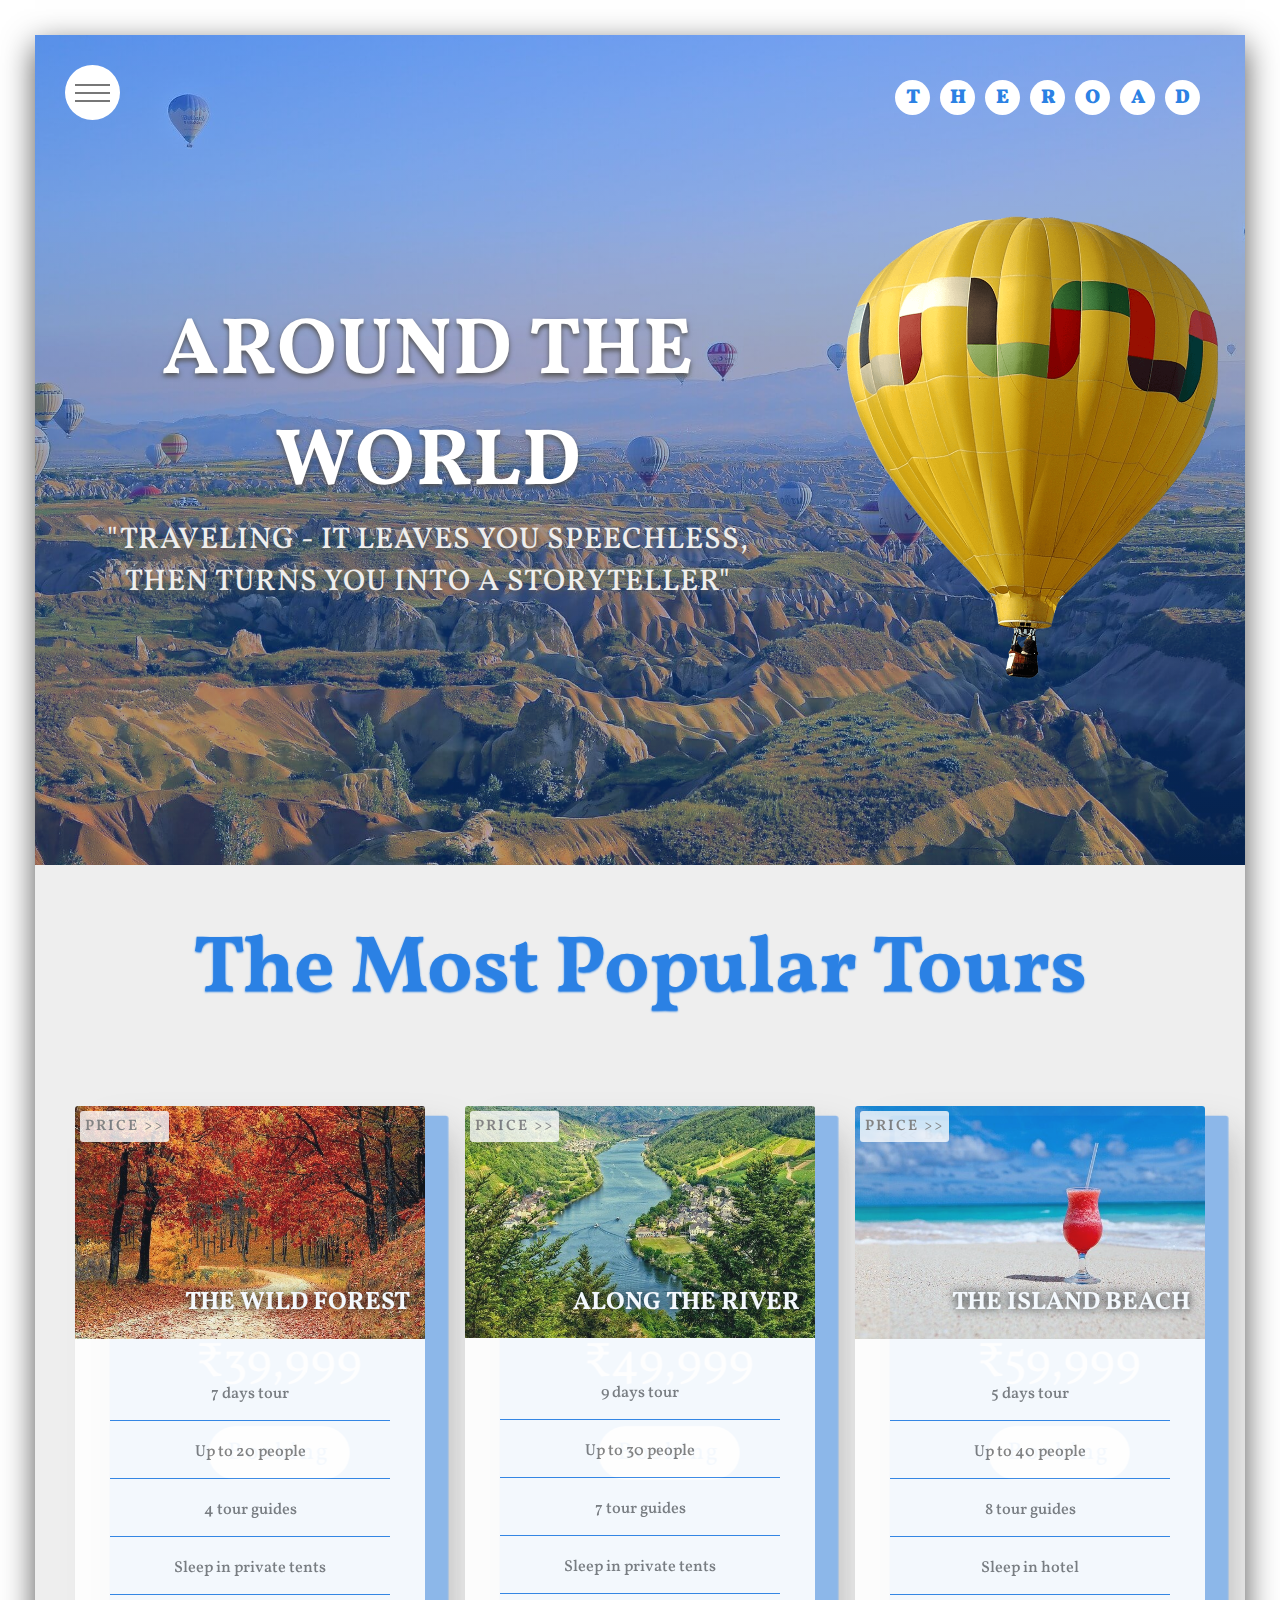
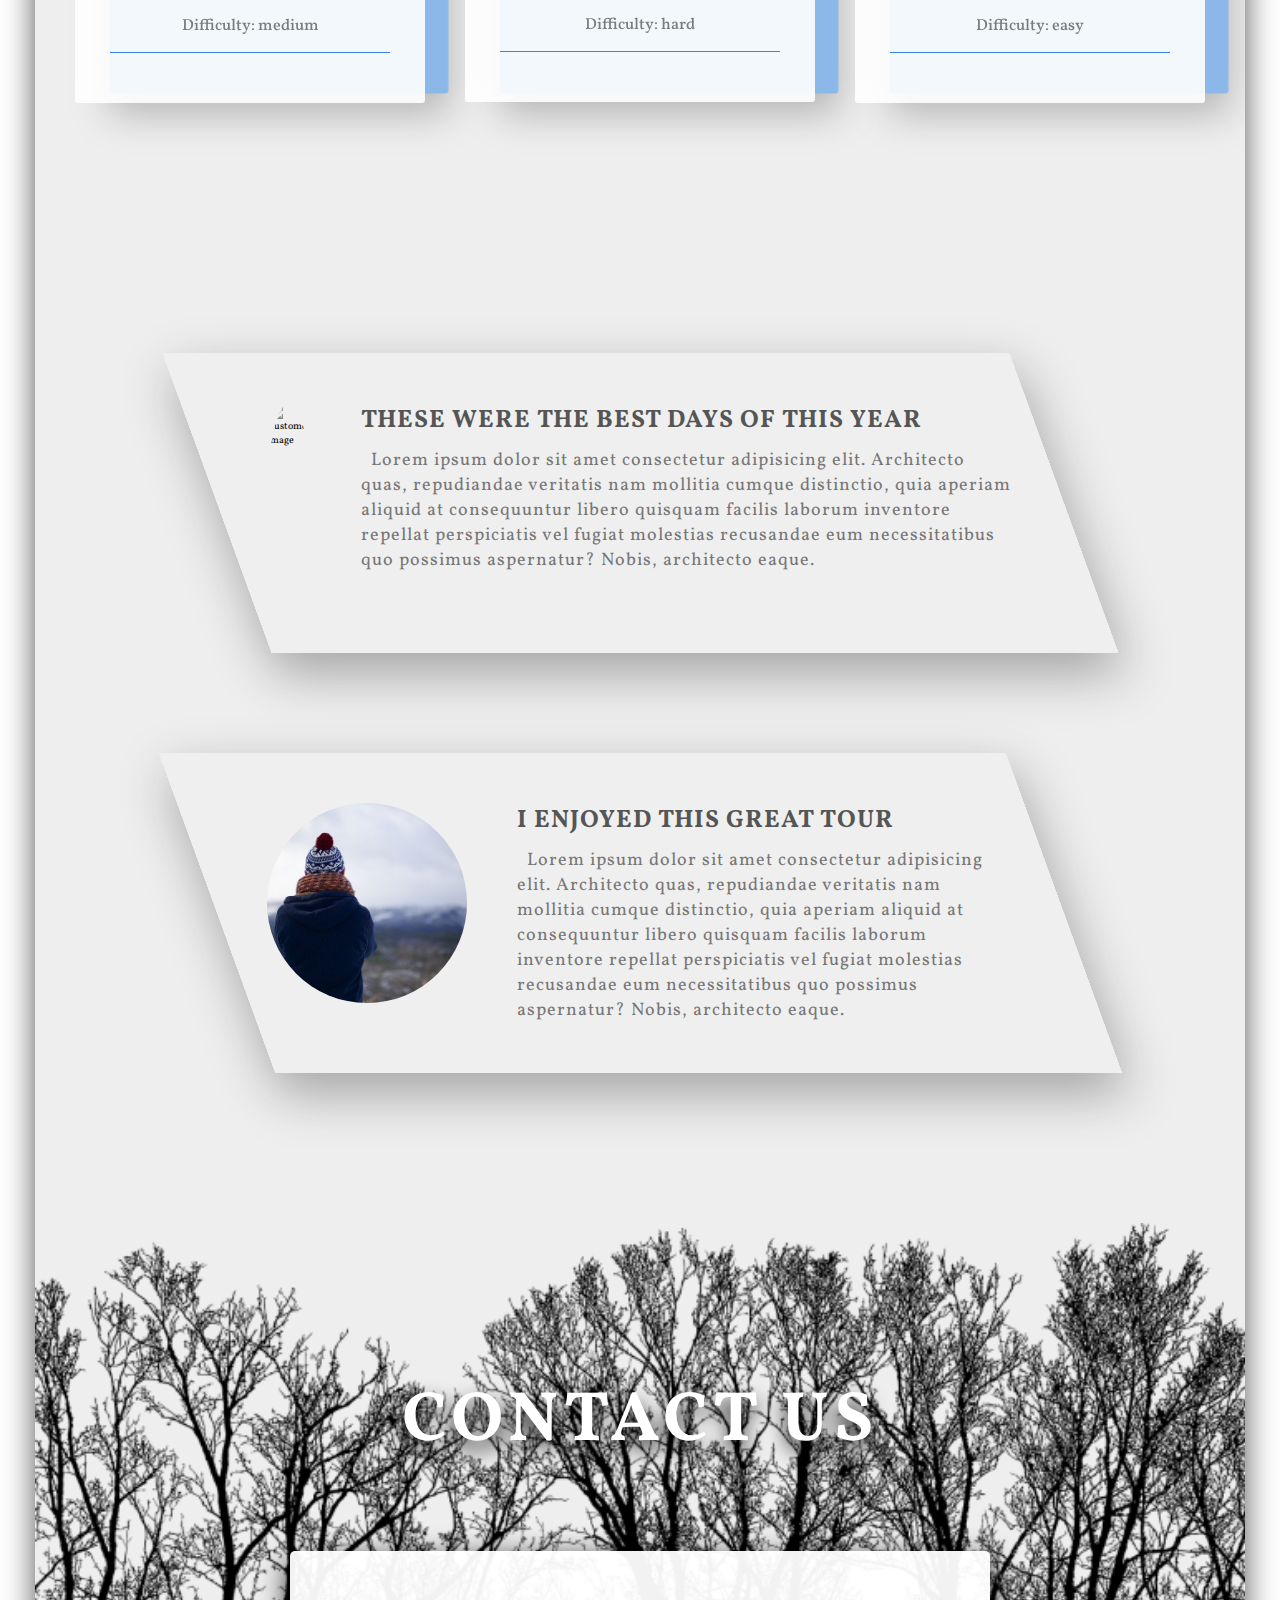
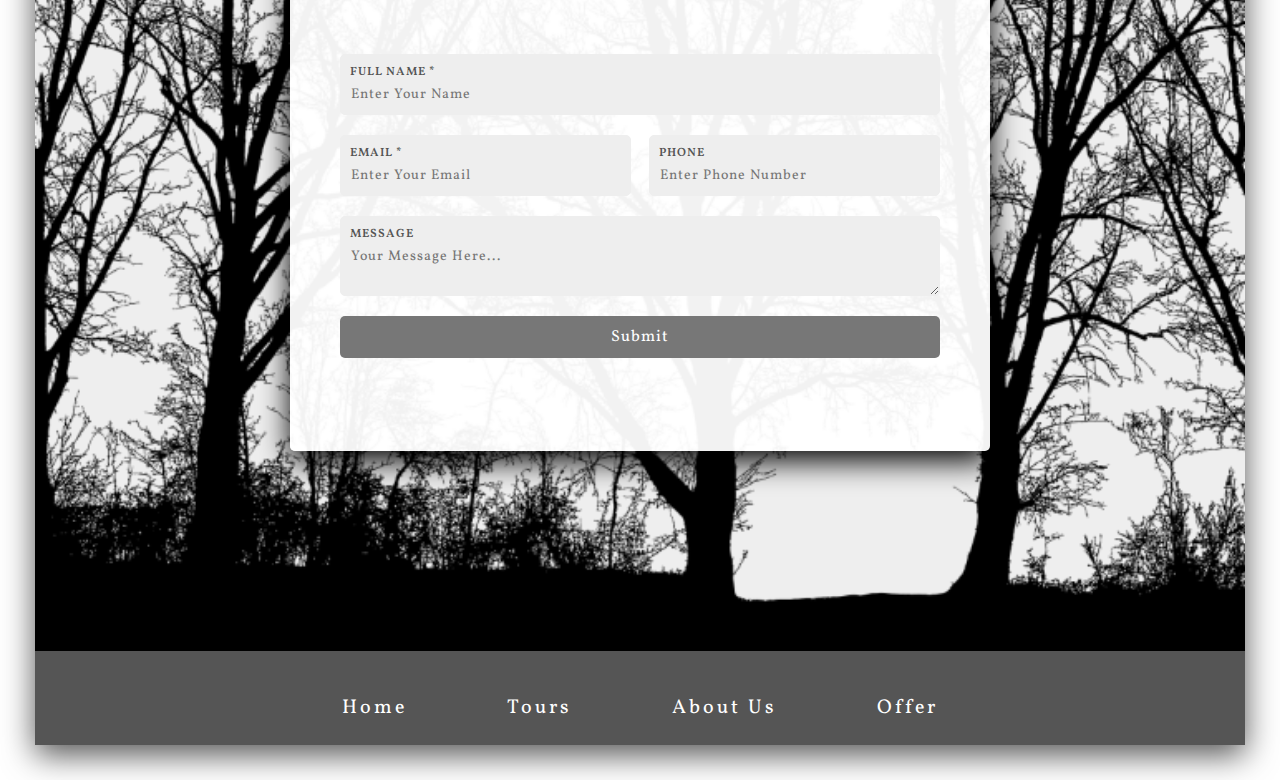
==== index.html @ 5232730c "Add files via upload" ====
<!DOCTYPE html>
<html lang="en">
  <head>
    <meta charset="UTF-8" />
    <meta name="viewport" content="width=device-width, initial-scale=1.0" />
    <meta http-equiv="X-UA-Compatible" content="ie=edge" />
    <link rel="preconnect" href="https://fonts.googleapis.com">
<link rel="preconnect" href="https://fonts.gstatic.com" crossorigin>
<link href="https://fonts.googleapis.com/css2?family=Montserrat:ital,wght@0,100..900;1,100..900&display=swap" rel="stylesheet">
    <link
      href="https://fonts.googleapis.com/css?family=Vollkorn:400,400i,600,700,900&display=swap"
      rel="stylesheet"
    />
    <link rel="stylesheet" href="style.css" />
    <title>The Road</title>
  </head>
  <body>
    <div class="container" id="home">
      <div class="open-navbar-icon navbar-icon center">
        <div class="line"></div>
        <div class="line"></div>
        <div class="line"></div>
      </div>
      <div class="navbar-wrapper">
        <nav class="navbar">
          <div class="close-navbar-icon navbar-icon center">
            <div class="line line-1"></div>
            <div class="line line-2"></div>
          </div>
          <div class="nav-list">
            <a href="#home" class="nav-link center">Home</a>
            <a href="#Offer" class="nav-link center">Tours</a>
            <a href="./about.html" class="nav-link center">About Us</a>
            <a href="#Offer" class="nav-link center">Offer</a>
          </div>
        </nav>
      </div>

      <header class="header center">
        <div class="header-text">
          <h1 class="heading">Around the world</h1>
          <p class="header-paragraph">
            "Traveling - it leaves you speechless, then turns you into a
            storyteller"
          </p>
        </div>
        <img
          src="images/air-balloon.png"
          alt="Header Image"
          class="header-image"
        />
        <div class="logo">
          <h1>
            <span class="center">t</span>
            <span class="center">h</span>
            <span class="center">e</span>
            <span class="center">r</span>
            <span class="center">o</span>
            <span class="center">a</span>
            <span class="center">d</span>
          </h1>
        </div>
      </header>

      <section class="popular-tours">
        <h1 class="popular-tours-heading">The Most Popular Tours</h1>
        <div class="cards-wrapper" id="Offer">
          <div class="card">
            <div class="front-side">
              <img src="images/forest.jpg" alt="Forest" class="card-image" />
              <h1 class="tour-name">The wild forest</h1>
              <ul class="card-list">
                <li class="card-list-item">7 days tour</li>
                <li class="card-list-item">Up to 20 people</li>
                <li class="card-list-item">4 tour guides</li>
                <li class="card-list-item">Sleep in private tents</li>
                <li class="card-list-item">Difficulty: medium</li>
              </ul>
              <button class="navigation-button">price &gt;&gt;</button>
            </div>
            <div class="back-side center">
              <button class="navigation-button">&lt;&lt; back</button>
              <h3 class="tour-price">₹39,999</h3>
              <button class="card-button">Booking</button>
            </div>
          </div>
          <div class="card">
            <div class="front-side">
              <img src="images/river.jpg" alt="River" class="card-image" />
              <h1 class="tour-name">Along the river</h1>
              <ul class="card-list">
                <li class="card-list-item">9 days tour</li>
                <li class="card-list-item">Up to 30 people</li>
                <li class="card-list-item">7 tour guides</li>
                <li class="card-list-item">Sleep in private tents</li>
                <li class="card-list-item">Difficulty: hard</li>
              </ul>
              <button class="navigation-button">price &gt;&gt;</button>
            </div>
            <div class="back-side center">
              <button class="navigation-button">&lt;&lt; back</button>
              <h3 class="tour-price">₹49,999</h3>
              <button class="card-button">Booking</button>
            </div>
          </div>
          <div class="card">
            <div class="front-side">
              <img src="images/sea.jpg" alt="Sea" class="card-image" />
              <h1 class="tour-name">The island beach</h1>
              <ul class="card-list">
                <li class="card-list-item">5 days tour</li>
                <li class="card-list-item">Up to 40 people</li>
                <li class="card-list-item">8 tour guides</li>
                <li class="card-list-item">Sleep in hotel</li>
                <li class="card-list-item">Difficulty: easy</li>
              </ul>
              <button class="navigation-button">price &gt;&gt;</button>
            </div>
            <div class="back-side center">
              <button class="navigation-button">&lt;&lt; back</button>
              <h3 class="tour-price">₹59,999</h3>
              <button class="card-button">Booking</button>
            </div>
          </div>
        </div>
      </section>

      <section class="stories">
        <div class="video-container">
          <video class="bg-video" autoplay muted loop>
            <source src="https://i.imgur.com/eFQiGDl.mp4" type="video/mp4" />
          </video>
        </div>
        <div class="stories-wrapper">
          <div class="story-bg">
            <div class="story">
              <img
                src="images/story-img-1.jpg"
                alt="Customer image"
                class="story-image"
              />
              <div class="story-text">
                <h1 class="story-heading">
                  These were the best days of this year
                </h1>
                <p class="story-paragraph">
                  Lorem ipsum dolor sit amet consectetur adipisicing elit.
                  Architecto quas, repudiandae veritatis nam mollitia cumque
                  distinctio, quia aperiam aliquid at consequuntur libero
                  quisquam facilis laborum inventore repellat perspiciatis vel
                  fugiat molestias recusandae eum necessitatibus quo possimus
                  aspernatur? Nobis, architecto eaque.
                </p>
              </div>
            </div>
          </div>
          <div class="story-bg">
            <div class="story">
              <img
                src="images/story-img-2.jpg"
                alt="Customer image"
                class="story-image"
              />
              <div class="story-text">
                <h1 class="story-heading">I enjoyed this great tour</h1>
                <p class="story-paragraph">
                  Lorem ipsum dolor sit amet consectetur adipisicing elit.
                  Architecto quas, repudiandae veritatis nam mollitia cumque
                  distinctio, quia aperiam aliquid at consequuntur libero
                  quisquam facilis laborum inventore repellat perspiciatis vel
                  fugiat molestias recusandae eum necessitatibus quo possimus
                  aspernatur? Nobis, architecto eaque.
                </p>
              </div>
            </div>
          </div>
        </div>
      </section>

      <section class="contact">
        <h1 class="contact-heading">Contact Us</h1>
        <form class="contact-form center">
          <div class="input-group">
            <label>Full Name *</label>
            <input
              type="text"
              class="contact-input"
              placeholder="Enter Your Name"
            />
          </div>
          <div class="input-groups">
            <div class="input-group">
              <label>Email *</label>
              <input
                type="email"
                class="contact-input"
                placeholder="Enter Your Email"
              />
            </div>
            <div class="input-group">
              <label>Phone</label>
              <input
                type="text"
                class="contact-input"
                placeholder="Enter Phone Number"
              />
            </div>
          </div>
          <div class="input-group">
            <label>Message</label>
            <textarea
              class="form-textarea"
              placeholder="Your Message Here..."
            ></textarea>
          </div>
          <input type="submit" value="Submit" class="form-btn" />
        </form>
      </section>

      <footer class="footer">
        <div class="footer-list">
          <a href="#home" class="footer-link">Home</a>
          <a href="#Offer" class="footer-link">Tours</a>
          <a href="./about.html" class="footer-link">About Us</a>
          <a href="#Offer" class="footer-link">Offer</a>
        </div>
      </footer>
    </div>
    <script src="script.js"></script>
  </body>
</html>
---- style.css ----
/* Common Styles */
* {
    margin: 0;
    padding: 0;
    font-family: "Vollkorn", serif;
    list-style-type: none;
    text-decoration: none;
    box-sizing: border-box;
    outline: none;
  }
  
  html {
    font-size: 62.5%;
  }
  
  :root {
    --primary-color: #2b81e4;
    --secondary-color: #eee;
    --white-color: #fff;
    --grey-color: #555;
    --light-grey-color: #777;
  }
  
  .center {
    display: flex;
    justify-content: center;
    align-items: center;
  }
  
  .container {
    background-color: var(--secondary-color);
    margin: 3.5rem;
    box-shadow: 0 1rem 3rem var(--grey-color);
    overflow: hidden;
  }
  
  /* End of Common styles */
  
  /* Navbar */
  .navbar-icon {
    width: 5.5rem;
    height: 5.5rem;
    background-color: var(--white-color);
    border-radius: 50%;
    cursor: pointer;
    flex-direction: column;
  }
  
  .open-navbar-icon {
    position: fixed;
    top: 6.5rem;
    left: 6.5rem;
    z-index: 200;
  }
  
  .navbar-icon .line {
    height: 0.2rem;
    width: 3.5rem;
    background-color: var(--light-grey-color);
  }
  
  .open-navbar-icon .line {
    margin: 0.3rem 0;
  }
  
  .navbar-wrapper {
    width: 100vw;
    height: 100vh;
    background-color: rgba(255, 255, 255, 0.7);
    position: fixed;
    left: 0;
    bottom: -100%;
    opacity: 0;
    z-index: 300;
    padding: 3.5rem 5.5rem 3.5rem 3.5rem;
    transition: bottom 0.5s, opacity 0.2s;
  }
  
  .change .navbar-wrapper {
    bottom: 0;
    opacity: 1;
    transition: bottom 0.5s, opacity 0.2s 0.25s;
  }
  
  .navbar {
    width: 100%;
    height: 100%;
    background: linear-gradient(rgba(0, 0, 0, 0.5), rgba(0, 0, 0, 0.3)),
      url(images/navbar-bg.jpg) center no-repeat;
    background-size: cover;
    position: relative;
    overflow-y: hidden;
  }
  
  .close-navbar-icon {
    position: absolute;
    top: 2.5rem;
    right: 3rem;
    z-index: 300;
  }
  
  .close-navbar-icon .line {
    position: absolute;
  }
  
  .line-1 {
    transform: rotate(40deg);
  }
  
  .line-2 {
    transform: rotate(-40deg);
  }
  
  .nav-list {
    height: 100%;
    display: flex;
  }
  
  .nav-link {
    font-size: 3rem;
    font-weight: 700;
    color: var(--white-color);
    text-transform: uppercase;
    width: 100%;
    opacity: 0.8;
    position: relative;
    top: -100%;
    transition: all 0.3s;
  }
  
  .change .nav-link {
    top: 0;
  }
  
  .nav-link:hover {
    opacity: 1;
    color: var(--primary-color);
  }
  
  .change .nav-link:nth-child(1) {
    transition: top 1s 0.4s, opacity 0.3s, color 0.3s;
  }
  
  .change .nav-link:nth-child(2) {
    transition: top 1s 0.6s, opacity 0.3s, color 0.3s;
  }
  
  .change .nav-link:nth-child(3) {
    transition: top 1s 0.8s, opacity 0.3s, color 0.3s;
  }
  
  .change .nav-link:nth-child(4) {
    transition: top 1s 1s, opacity 0.3s, color 0.3s;
  }
  
  .change .nav-link:nth-child(5) {
    transition: top 1s 1.2s, opacity 0.3s, color 0.3s;
  }
  /* End of Navbar */
  
  /* Header */
  .header {
    width: 100%;
    height: calc(100vh - 7rem);
    background: linear-gradient(rgba(18, 113, 255, 0.5), rgba(18, 113, 255, 0.3)),
      url(images/header-bg.jpg) center no-repeat;
    background-size: cover;
    position: relative;
    perspective: 100rem;
  }
  
  .header-text {
    text-align: center;
    text-transform: uppercase;
    letter-spacing: 0.1rem;
    text-shadow: 0 0.3rem 0.5rem var(--grey-color);
  }
  
  .heading {
    font-size: 8rem;
    color: var(--white-color);
  }
  
  .header-paragraph {
    font-size: 3rem;
    font-weight: 500;
    color: var(--secondary-color);
    max-width: 70rem;
    margin: auto;
  }
  
  .logo {
    position: absolute;
    top: 4rem;
    right: 4rem;
  }
  
  .logo h1 {
    display: flex;
  }
  
  .logo h1 span {
    font-size: 2rem;
    font-weight: 900;
    color: var(--primary-color);
    text-transform: uppercase;
    background-color: var(--white-color);
    width: 3.5rem;
    height: 3.5rem;
    margin: 0.5rem;
    border-radius: 50%;
  }
  
  .logo h1 span:nth-child(1) {
    animation: drop-letters 5s 0.1s infinite;
  }
  
  .logo h1 span:nth-child(2) {
    animation: drop-letters 5s 0.2s infinite;
  }
  
  .logo h1 span:nth-child(3) {
    animation: drop-letters 5s 0.3s infinite;
  }
  
  .logo h1 span:nth-child(4) {
    animation: drop-letters 5s 0.4s infinite;
  }
  
  .logo h1 span:nth-child(5) {
    animation: drop-letters 5s 0.5s infinite;
  }
  
  .logo h1 span:nth-child(6) {
    animation: drop-letters 5s 0.6s infinite;
  }
  
  .logo h1 span:nth-child(7) {
    animation: drop-letters 5s 0.7s infinite;
  }
  
  @keyframes drop-letters {
    0% {
      transform: translateY(0);
    }
    10% {
      transform: translateY(0);
    }
    15% {
      transform: translateY(-100%);
    }
    20% {
      transform: translateY(0);
    }
    100% {
      transform: translateY(0);
    }
  }
  
  .header-image {
    width: 35%;
    animation: image-float 150s infinite;
  }
  
  @keyframes image-float {
    0% {
      transform: translateZ(40rem);
      opacity: 1;
    }
    40% {
      transform: translateZ(-500rem) translateX(150rem);
      opacity: 0.8;
    }
    70% {
      transform: translateZ(-1500rem) translateX(800rem);
      opacity: 0.6;
    }
    80% {
      transform: translateZ(-50rem) translateX(100rem);
      opacity: 0.8;
    }
    100% {
      transform: translateZ(40rem);
      opacity: 1;
    }
  }
  /* End of Header */
  
  /* Popular tours */
  .popular-tours {
    padding: 5rem 0 10rem 0;
  }
  
  .popular-tours-heading {
    font-size: 8rem;
    text-align: center;
    margin-bottom: 8rem;
    color: var(--primary-color);
    text-shadow: 0 0.1rem 0.2rem var(--primary-color);
  }
  
  .cards-wrapper {
    display: flex;
    justify-content: space-evenly;
  }
  
  .card {
    width: 35rem;
    position: relative;
    perspective: 150rem;
  }
  
  .card-image {
    width: 100%;
    border-radius: 0.3rem 0.3rem 0 0;
  }
  
  .front-side {
    text-align: center;
    background-color: var(--white-color);
    border-radius: 0.3rem;
    position: relative;
    z-index: 10;
    opacity: 0.9;
    transition: opacity 0.4s, transform 0.4s, box-shadow 0.4s;
  }
  
  .change > .front-side {
    transform: translateZ(-5rem) translateX(3rem);
    box-shadow: 0 2rem 4rem #777;
    opacity: 0.5;
    z-index: 0;
  }
  
  .tour-name {
    font-size: 2.5rem;
    font-weight: 700;
    text-transform: uppercase;
    position: absolute;
    top: 30%;
    right: 1.5rem;
    color: var(--white-color);
    text-shadow: 0 0 1rem #000;
  }
  
  .card-list {
    width: 80%;
    margin: auto;
    padding: 2rem 0 3rem 0;
  }
  
  .card-list-item {
    font-size: 1.6rem;
    font-weight: 500;
    color: var(--light-grey-color);
    margin: 2rem 0;
    border-bottom: 0.1rem solid var(--primary-color);
    padding-bottom: 1.5rem;
  }
  
  .back-side {
    position: absolute;
    top: 0;
    background-color: var(--primary-color);
    width: 100%;
    height: 100%;
    border-radius: 0.3rem;
    box-shadow: 0 2rem 4rem #777;
    flex-direction: column;
    transform: translateZ(-5rem) translateX(3rem);
    opacity: 0.5;
    transition: opacity 0.4s, transform 0.4s, box-shadow 0.4s;
  }
  
  .change > .back-side {
    transform: translateZ(0) translateX(0);
    box-shadow: 0 0.5rem 2rem #aaa;
    opacity: 0.9;
  }
  
  .tour-price {
    font-size: 5rem;
    font-weight: 300;
    color: var(--white-color);
    margin-bottom: 3rem;
  }
  
  .card-button {
    color: var(--primary-color);
    background-color: var(--white-color);
    border: none;
    font-size: 2.5rem;
    padding: 1rem 2rem;
    letter-spacing: 0.2rem;
    border-radius: 5rem;
    cursor: pointer;
  }
  
  .navigation-button {
    position: absolute;
    top: 0.5rem;
    left: 0.5rem;
    padding: 0.5rem;
    background-color: rgba(255, 255, 255, 0.8);
    color: var(--light-grey-color);
    border-radius: 0.3rem;
    border: none;
    font-size: 1.5rem;
    font-weight: 600;
    text-transform: uppercase;
    letter-spacing: 0.2rem;
    cursor: pointer;
  }
  /* End of Popular tours */
  
  /* Stories */
  .stories {
    padding: 10rem 0;
    position: relative;
  }
  
  .video-container {
    position: absolute;
    top: 0;
    left: 0;
    width: 100%;
    height: 100%;
    opacity: 0.4;
  }
  
  .bg-video {
    width: 100%;
    height: 100%;
    object-fit: cover;
  }
  
  .stories-wrapper {
    display: flex;
    flex-direction: column;
    align-items: center;
  }
  
  .story-bg {
    background-color: rgba(238, 238, 238, 0.85);
    padding: 5rem;
    margin: 5rem;
    width: 70%;
    box-shadow: 0 2rem 5rem rgba(51, 51, 51, 0.4);
    transform: skewX(20deg);
  }
  
  .story {
    transform: skewX(-20deg);
    display: flex;
  }
  
  .story-image {
    width: 20rem;
    height: 20rem;
    border-radius: 50%;
    object-fit: cover;
    margin-right: 5rem;
  }
  
  .story-text {
    letter-spacing: 0.1rem;
  }
  
  .story-heading {
    font-size: 2.5rem;
    text-transform: uppercase;
    color: var(--grey-color);
    margin-bottom: 1rem;
  }
  
  .story-paragraph {
    font-size: 1.8rem;
    color: var(--light-grey-color);
  }
  
  .story-paragraph::first-letter {
    margin-left: 1rem;
  }
  /* End of Stories */
  
  /* Contact */
  .contact {
    padding: 15rem 0 20rem 0;
    text-align: center;
    background: url(images/contact-us-bg.png) center no-repeat;
    background-size: cover;
    animation: contact-bg 35s infinite;
  }
  
  .contact-heading {
    font-size: 7rem;
    font-weight: 700;
    text-transform: uppercase;
    letter-spacing: 0.5rem;
    color: var(--white-color);
    text-shadow: 0 1rem 2rem #000;
    margin-bottom: 8rem;
  }
  
  .contact-form {
    width: 70rem;
    height: 50rem;
    background-color: rgba(255, 255, 255, 0.95);
    margin: auto;
    flex-direction: column;
    border-radius: 0.5rem;
    box-shadow: 0 1rem 3rem #000;
    padding: 5rem;
  }
  
  .input-group {
    width: 100%;
    display: flex;
    flex-direction: column;
    margin: 1rem 0;
    position: relative;
  }
  
  .input-groups {
    width: 100%;
    display: flex;
    justify-content: space-between;
  }
  
  .input-groups .input-group {
    width: 48.5%;
  }
  
  .input-group input,
  .input-group textarea {
    padding: 3rem 1rem 1rem 1rem;
    background-color: var(--secondary-color);
    border: 0.1rem solid var(--secondary-color);
    font-size: 1.4rem;
    color: var(--light-grey-color);
    letter-spacing: 0.1rem;
    border-radius: 0.5rem;
    transition: border 0.3s;
  }
  
  .input-group input:focus,
  .input-group textarea:focus {
    border: 0.1rem solid #ccc;
  }
  
  .input-group label {
    font-size: 1.2rem;
    font-weight: 600;
    text-transform: uppercase;
    letter-spacing: 0.1rem;
    color: var(--grey-color);
    position: absolute;
    top: 1rem;
    left: 1rem;
  }
  
  .form-btn {
    width: 100%;
    padding: 1rem;
    font-size: 1.6rem;
    letter-spacing: 0.1rem;
    margin-top: 1rem;
    background-color: var(--light-grey-color);
    color: var(--white-color);
    border-radius: 0.5rem;
    border: none;
    cursor: pointer;
    transition: background-color 0.4s;
  }
  
  .form-btn:hover {
    background-color: var(--grey-color);
  }
  
  .input-group textarea {
    max-height: 15rem;
    max-width: 100%;
  }
  
  @keyframes contact-bg {
    0% {
      background-color: #3d3d3d;
    }
    25% {
      background-color: #ced8e4;
    }
    50% {
      background-color: #1e81f3;
    }
    75% {
      background-color: #ff7842;
    }
    100% {
      background-color: #3d3d3d;
    }
  }
  /* End of Contact */
  
  /* Footer */
  .footer {
    background-color: var(--grey-color);
    padding: 4rem 0 2rem 0;
  }
  
  .footer-list {
    display: flex;
    justify-content: center;
  }
  
  .footer-link {
    font-size: 2rem;
    color: var(--white-color);
    margin: 0 2rem;
    background-color: var(--grey-color);
    padding: 0.3rem 3rem;
    letter-spacing: 0.3rem;
    transition: all 0.2s;
  }
  
  .footer-link:hover {
    transform: rotate(-10deg);
    box-shadow: 0 2rem 3rem #000;
  }
  
  .footer-paragraph {
    text-align: center;
    font-size: 1.5rem;
    color: var(--secondary-color);
    letter-spacing: 0.2rem;
    margin-top: 5rem;
  }
  /* End of Footer */
  
  @media (max-width: 1200px) {
    .cards-wrapper {
      flex-direction: column;
      align-items: center;
    }
  
    .card {
      margin: 3rem 0;
    }
  
    .story-bg {
      width: 85%;
    }
  }
  
  @media (max-width: 1000px) {
    .nav-list {
      flex-direction: column;
    }
  
    .nav-link {
      flex-grow: 1;
    }
  
    .header-text {
      position: absolute;
      top: 50%;
      left: 50%;
      transform: translate(-50%, -50%);
      z-index: 10;
    }
  
    .heading {
      font-size: 6rem;
    }
  
    .header-paragraph {
      font-size: 2.5rem;
    }
  
    .popular-tours-heading {
      font-size: 6rem;
    }
  
    .story-bg {
      transform: skewX(0);
    }
  
    .story {
      transform: skewX(0);
      flex-direction: column;
      align-items: center;
    }
  
    .story-image {
      margin-bottom: 3rem;
    }
  
    .footer-link {
      padding: 0.3rem 2rem;
      margin: 0 1rem;
    }
  }
  
  @media (max-width: 800px) {
    .header-paragraph {
      display: none;
    }
  
    .popular-tours-heading {
      font-size: 5rem;
    }
  
    .contact-form {
      width: 90%;
    }
  
    .footer-list {
      flex-direction: column;
      align-items: center;
    }
  
    .footer-link {
      margin: 1rem 0;
    }
  }
  
  @media (max-width: 650px) {
    .container {
      margin: 0;
    }
  
    .open-navbar-icon {
      top: 2.5rem;
      left: 2.5rem;
    }
  
    .navbar-wrapper {
      padding: 0;
    }
  
    .close-navbar-icon {
      right: 4rem;
    }
  
    .header {
      height: 100vh;
    }
  
    .contact-heading {
      font-size: 6rem;
    }
  
    .contact-form {
      padding: 2rem;
      height: 40rem;
    }
  }
  
  @media (max-width: 500px) {
    html {
      font-size: 45%;
    }
  }
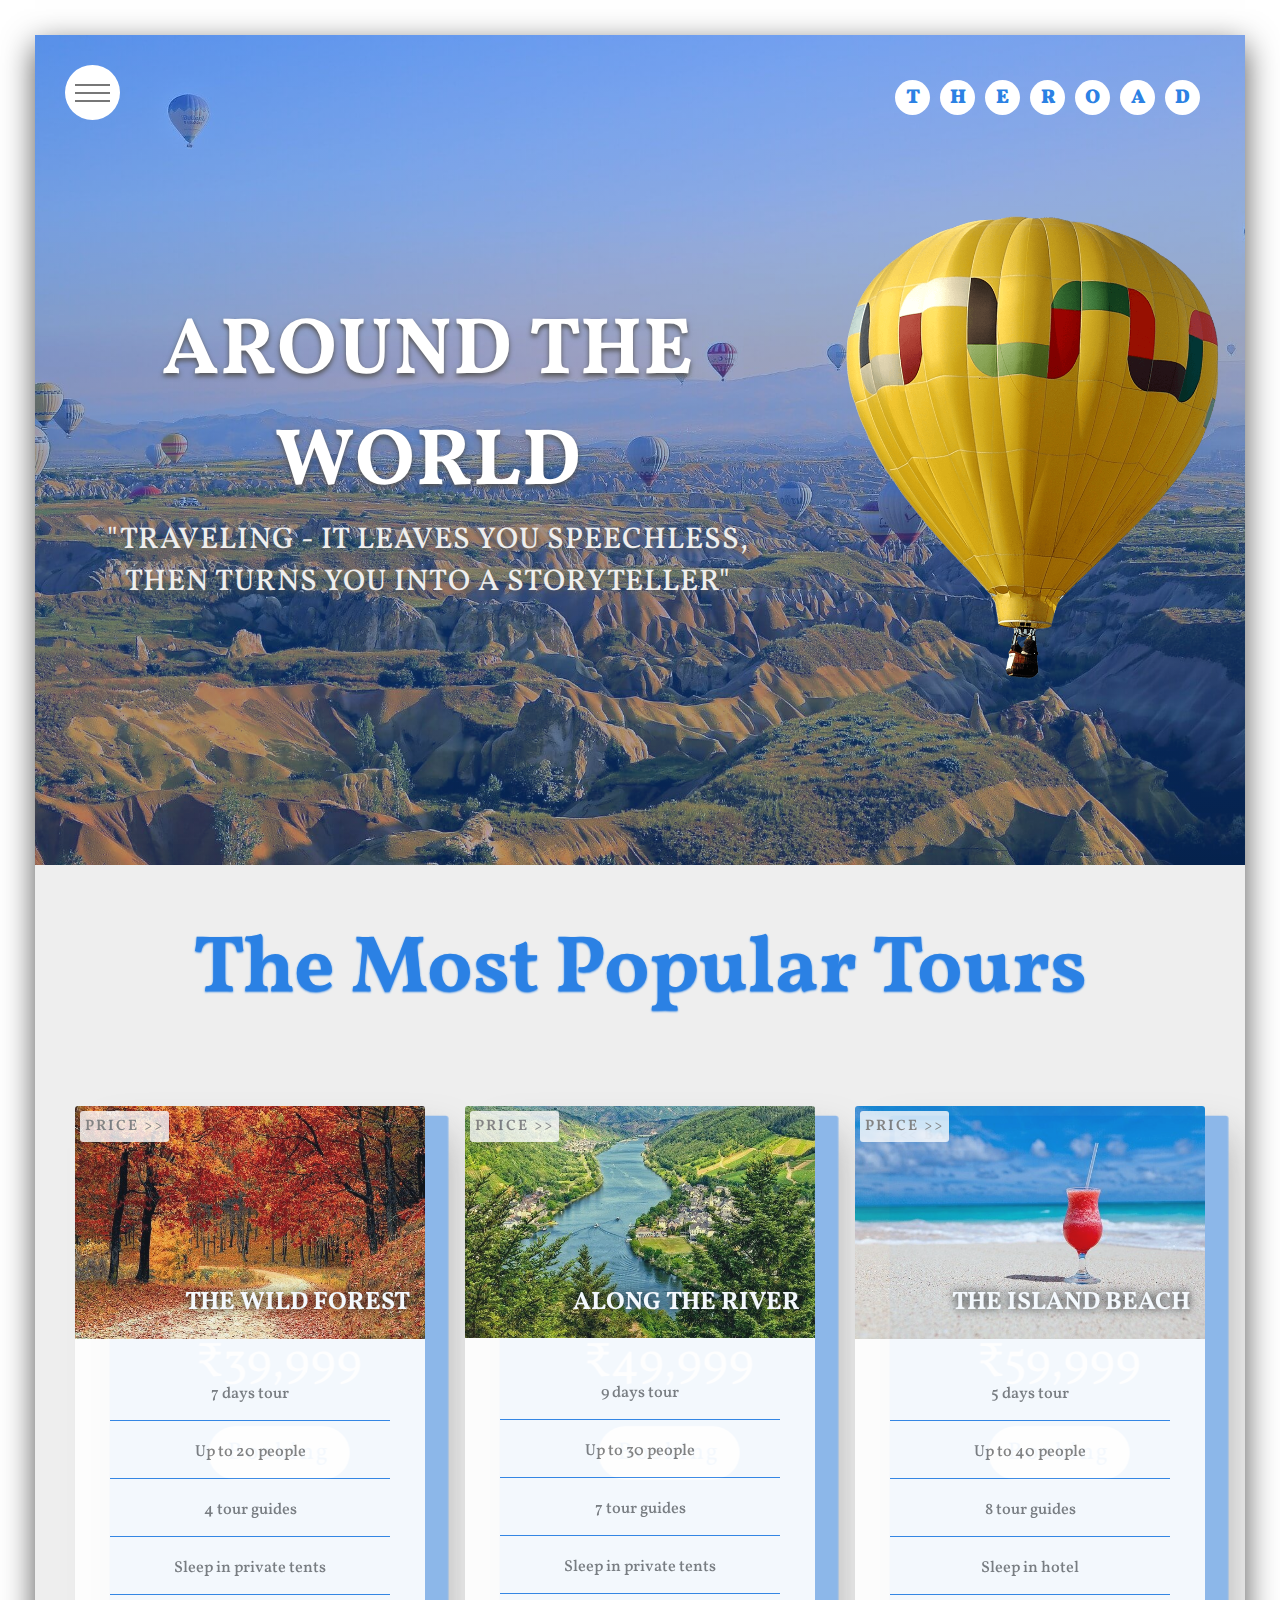
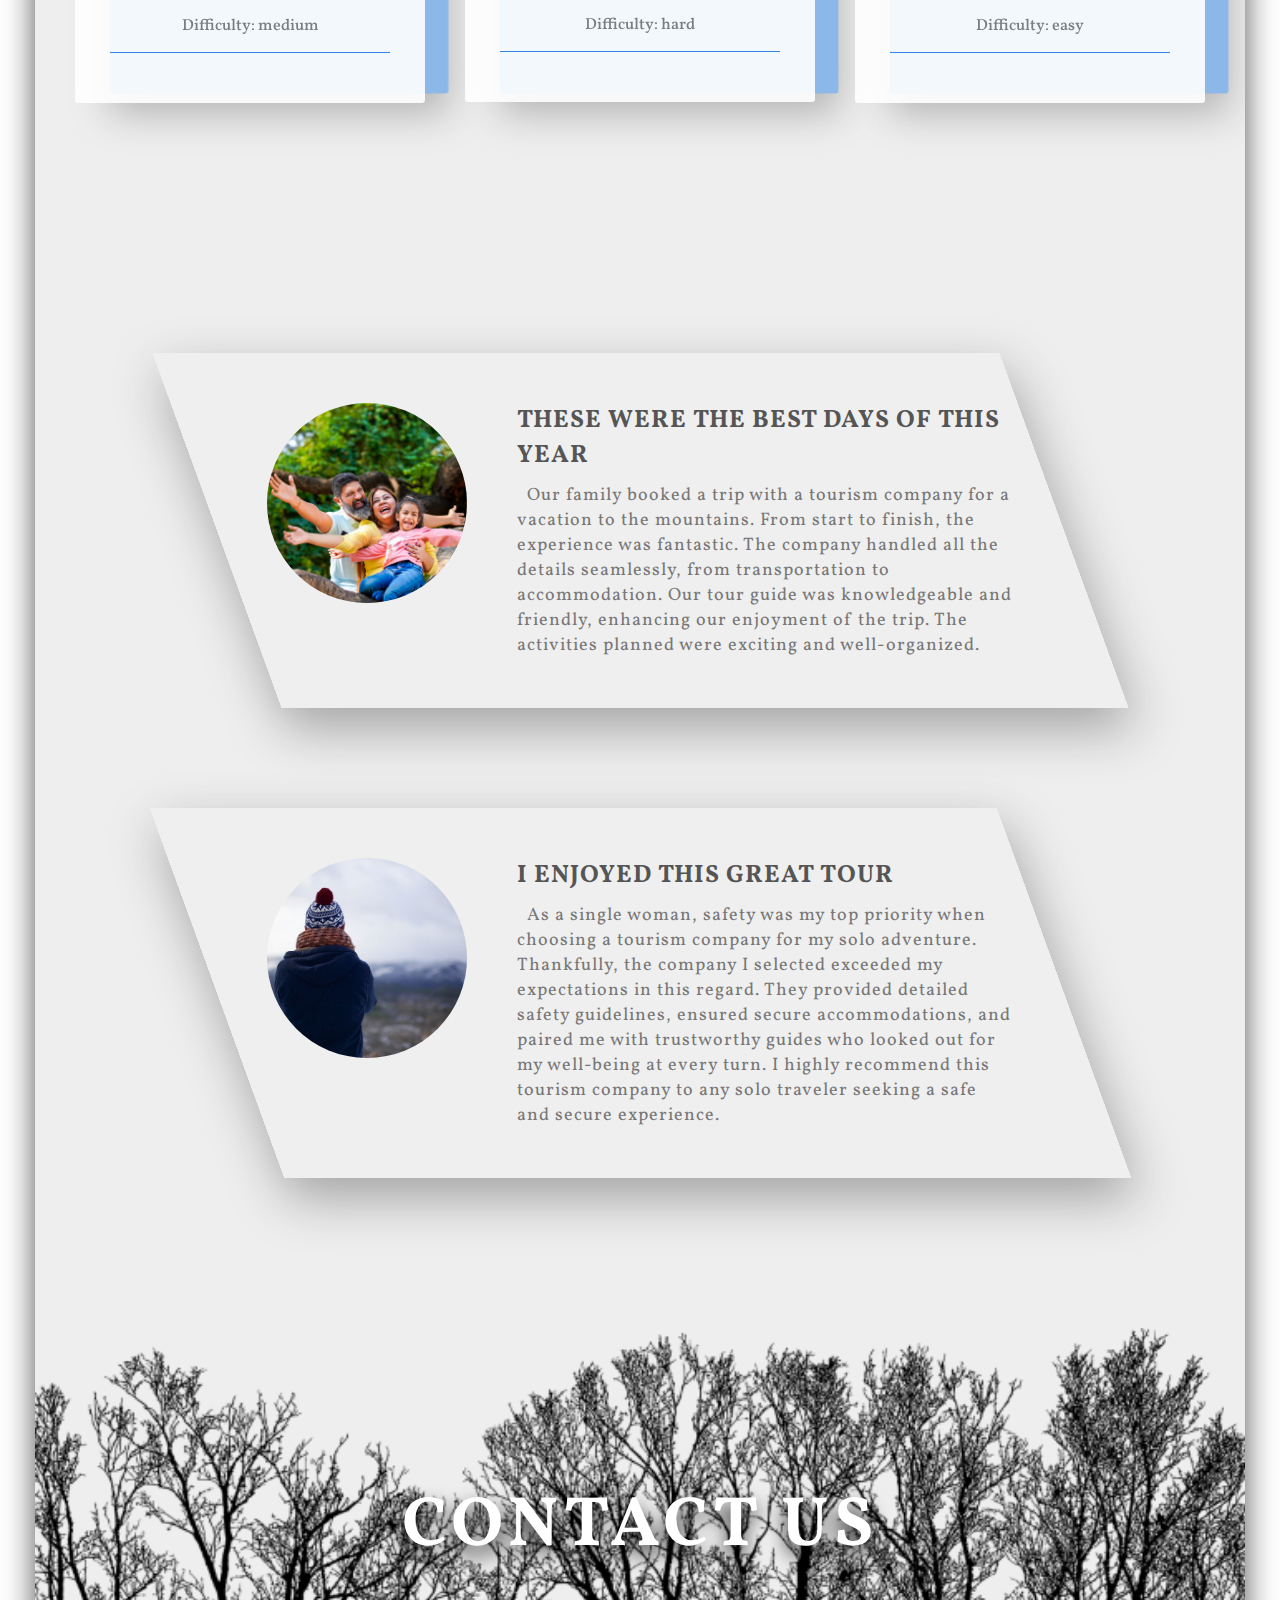
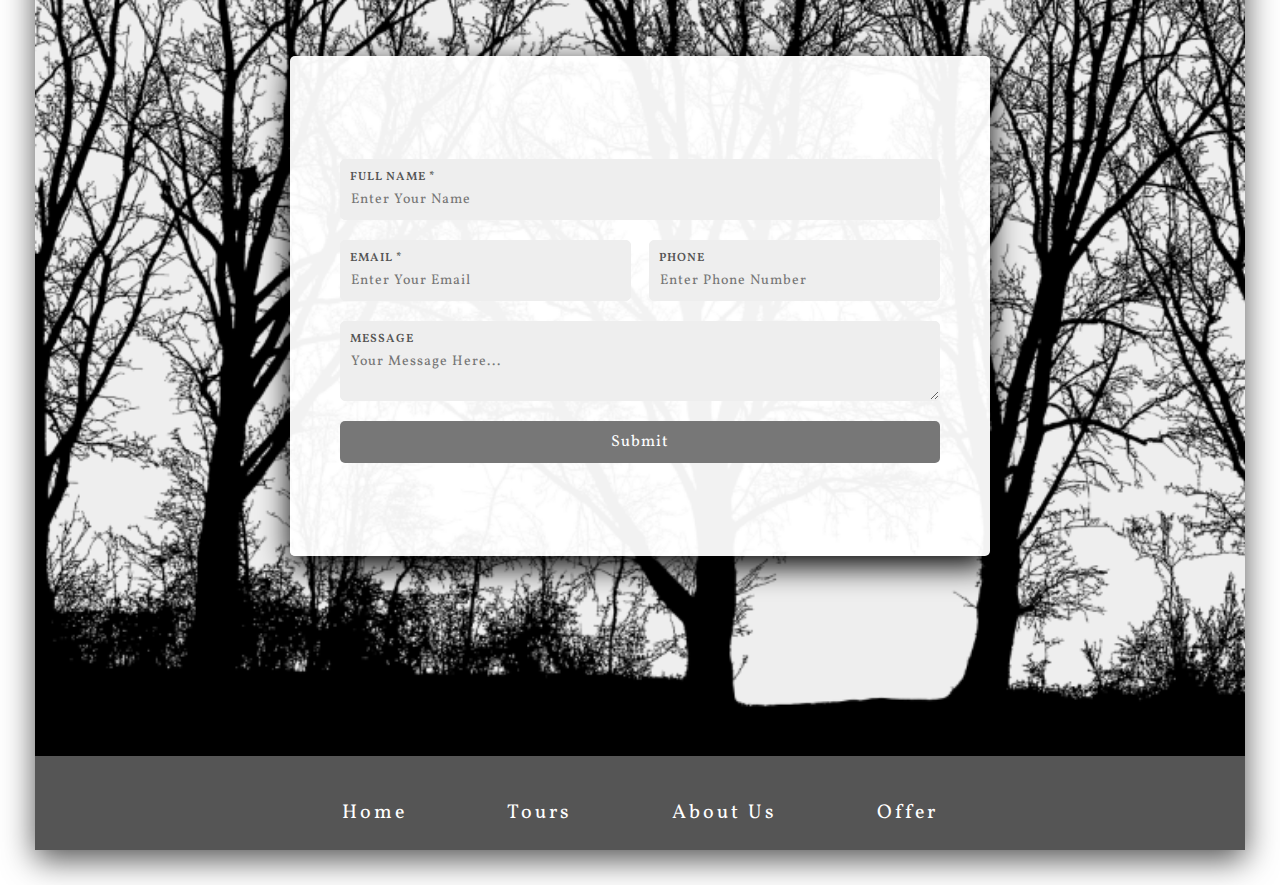
==== commit ac40a7ae: "Update index.html" ====
--- a/index.html
+++ b/index.html
@@ -12,7 +12,7 @@
       rel="stylesheet"
     />
     <link rel="stylesheet" href="style.css" />
-    <title>The Road</title>
+    <title>The Road-MPSTME Tours & Travels</title>
   </head>
   <body>
     <div class="container" id="home">
@@ -135,7 +135,7 @@
           <div class="story-bg">
             <div class="story">
               <img
-                src="images/story-img-1.jpg"
+                src="./images/exp.jpg"
                 alt="Customer image"
                 class="story-image"
               />
@@ -144,12 +144,7 @@
                   These were the best days of this year
                 </h1>
                 <p class="story-paragraph">
-                  Lorem ipsum dolor sit amet consectetur adipisicing elit.
-                  Architecto quas, repudiandae veritatis nam mollitia cumque
-                  distinctio, quia aperiam aliquid at consequuntur libero
-                  quisquam facilis laborum inventore repellat perspiciatis vel
-                  fugiat molestias recusandae eum necessitatibus quo possimus
-                  aspernatur? Nobis, architecto eaque.
+                    Our family booked a trip with a tourism company for a vacation to the mountains. From start to finish, the experience was fantastic. The company handled all the details seamlessly, from transportation to accommodation. Our tour guide was knowledgeable and friendly, enhancing our enjoyment of the trip. The activities planned were exciting and well-organized.
                 </p>
               </div>
             </div>
@@ -164,12 +159,7 @@
               <div class="story-text">
                 <h1 class="story-heading">I enjoyed this great tour</h1>
                 <p class="story-paragraph">
-                  Lorem ipsum dolor sit amet consectetur adipisicing elit.
-                  Architecto quas, repudiandae veritatis nam mollitia cumque
-                  distinctio, quia aperiam aliquid at consequuntur libero
-                  quisquam facilis laborum inventore repellat perspiciatis vel
-                  fugiat molestias recusandae eum necessitatibus quo possimus
-                  aspernatur? Nobis, architecto eaque.
+                    As a single woman, safety was my top priority when choosing a tourism company for my solo adventure. Thankfully, the company I selected exceeded my expectations in this regard. They provided detailed safety guidelines, ensured secure accommodations, and paired me with trustworthy guides who looked out for my well-being at every turn. I highly recommend this tourism company to any solo traveler seeking a safe and secure experience.
                 </p>
               </div>
             </div>
@@ -228,4 +218,4 @@
     </div>
     <script src="script.js"></script>
   </body>
-</html>+</html>
